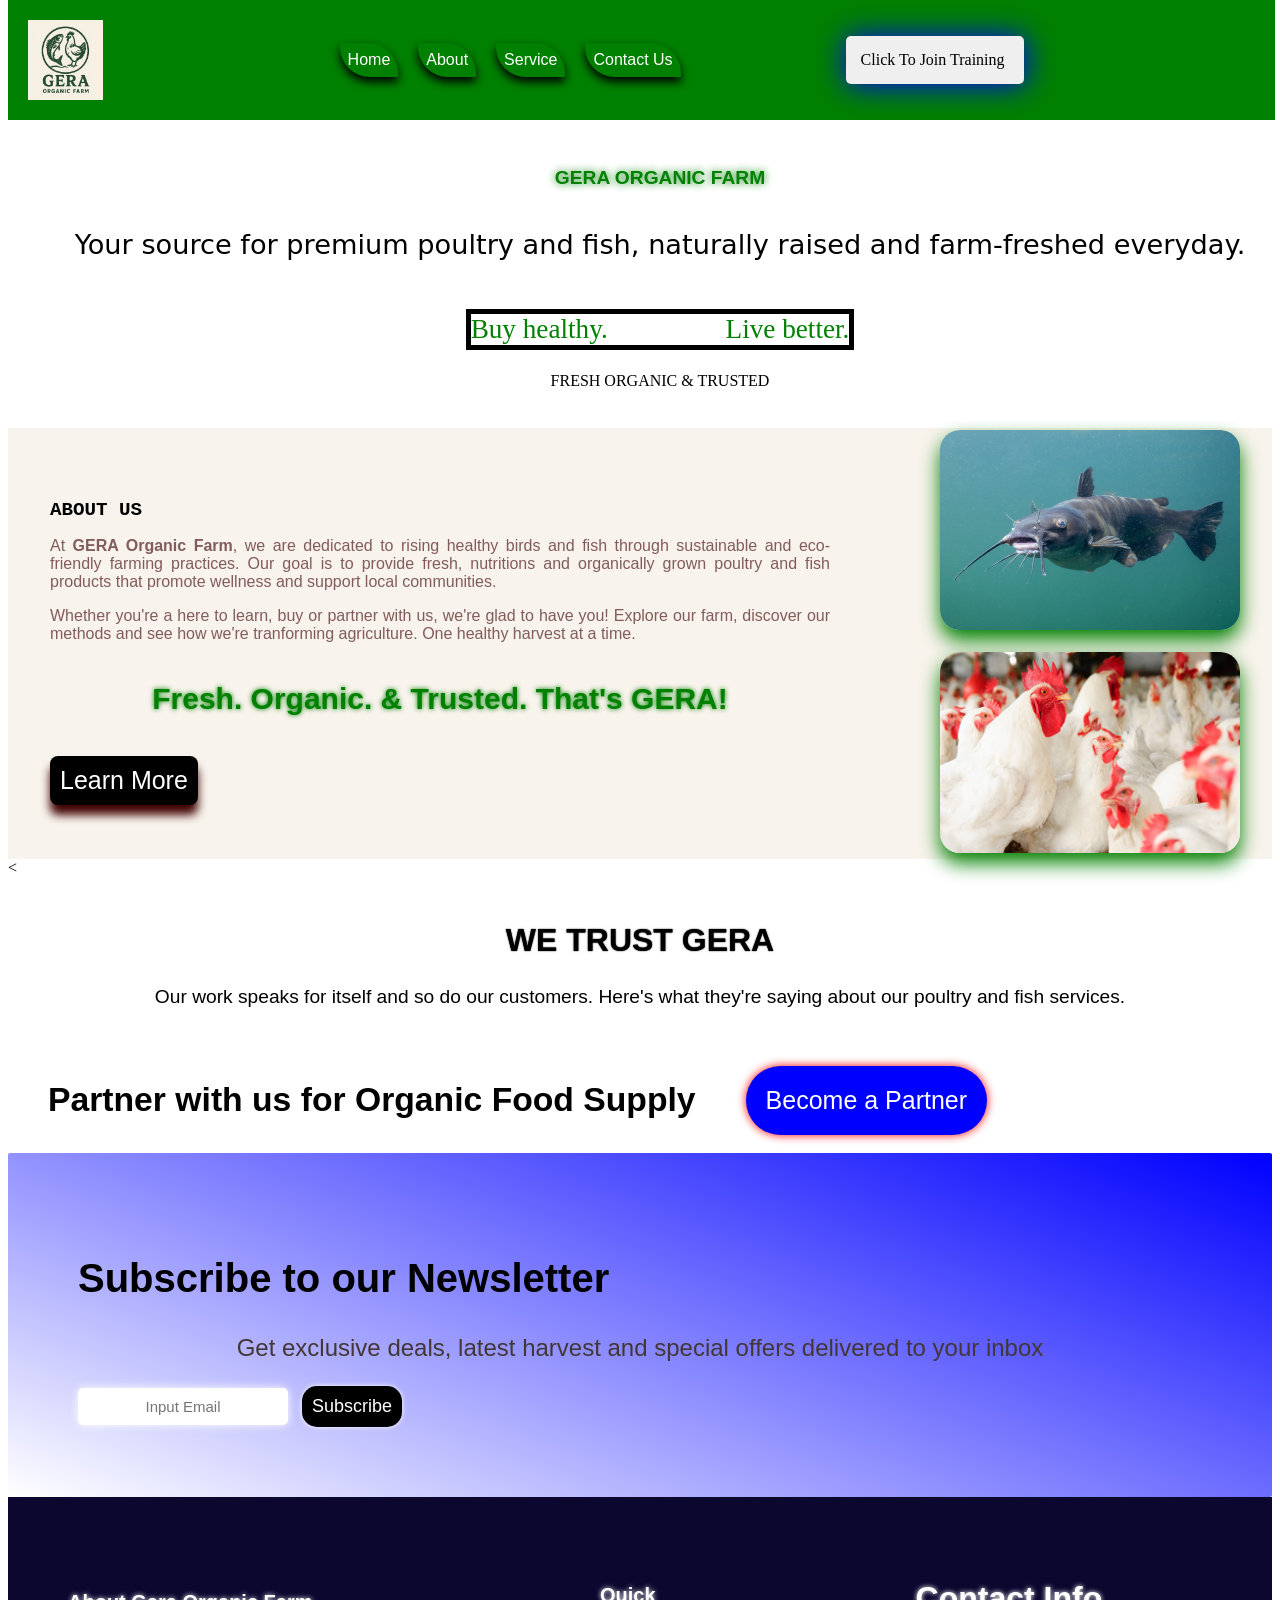
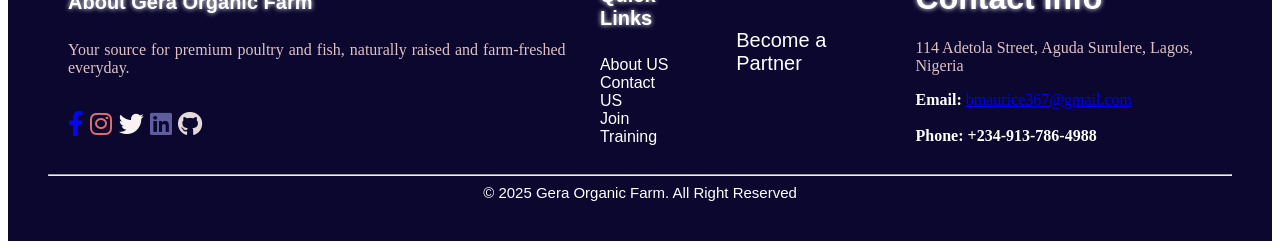
==== project2 HTML/index.html @ c7008463 "edited file content and renamed files" ====
<!DOCTYPE html>
<html lang="en">
<head>
    <meta charset="UTF-8">
    <meta name="viewport" content="width=device-width, initial-scale=1.0">
    <title>GERA ORGANIC FARM &#128509</title>
    <link rel="stylesheet" href="../project 2 CSS/style.css">
    
    <!-- <link rel="stylesheet" href="https://cdnjs.cloudflare.com/ajax/libs/font-awesome/7.0.1/css/all.min.css"> -->

        <link
      rel="stylesheet"
      href="https://cdnjs.cloudflare.com/ajax/libs/font-awesome/6.0.0-beta3/css/all.min.css"
    />
</head>


<body>

    <div class="head-nav">
        <img src="../MEDIA/file_00000000da34620e918df30145b259b1.png" alt="Gera logo" >
        <button class="sidebar-toggle" id="sidebarToggle" aria-label="Open navigation">
            <i class="fa fa-bars"></i>
        </button>
        <nav class="navigate">
            <div class="channel">
                <a href="index.html">Home</a>
                <a href="ABOUT.html">About</a>
                <a href="SERVICE.html">Service</a>
                <a href="CONTACT.html">Contact Us</a>
            </div>
            <form action="TRAIN.HTML">
                <input type="submit" value="Click To Join Training " id="train">
            </form>
        </nav>
    </div>

    <!-- Sidebar for mobile -->
    <div id="sidebar" class="sidebar">
        <button class="close-btn" id="closeSidebar" aria-label="Close navigation">&times;</button>
        <a href="index.html">Home</a>
        <a href="ABOUT.html">About</a>
        <a href="SERVICE.html">Service</a>
        <a href="CONTACT.html">Contact Us</a>
        <form action="TRAIN.HTML">
            <input type="submit" value="Click To Join Training " id="train" style="width:90%;margin:10px auto;">
        </form>
    </div>
    <div id="sidebarOverlay" class="sidebar-overlay"></div>

    <script>
    // Sidebar toggle logic
    const sidebar = document.getElementById('sidebar');
    const sidebarToggle = document.getElementById('sidebarToggle');
    const closeSidebar = document.getElementById('closeSidebar');
    const sidebarOverlay = document.getElementById('sidebarOverlay');

    function openSidebar() {
        sidebar.classList.add('open');
        sidebarOverlay.classList.add('active');
        document.body.style.overflow = 'hidden';
    }
    function closeSidebarFunc() {
        sidebar.classList.remove('open');
        sidebarOverlay.classList.remove('active');
        document.body.style.overflow = '';
    }
    sidebarToggle.addEventListener('click', openSidebar);
    closeSidebar.addEventListener('click', closeSidebarFunc);
    sidebarOverlay.addEventListener('click', closeSidebarFunc);
    </script>
 
    <header>
       

        <menu class="title">
            <br><br><br><br><br><br><br>
            <h1>GERA ORGANIC FARM</h1>
            
            <P>Your source for premium poultry and fish, naturally raised and farm-freshed
                everyday.</P>

                <p id="p2">Buy healthy. <span id="span1"> Eat fresh. </span> Live better.</p>

                <div id="spans">
                    <span>FRESH</span>
                    <span>ORGANIC</span>
                    <span>&</span>
                    <span>TRUSTED</span>
                </div>
                <br> 
                <!-- <form action="ABOUT.html">
                  <input type="submit" value="Learn More" id="firstaboutlink">
             </form> -->

         </menu>


    </header>


  

    <aside class="about">
        <div class="about-section">
            <h2>ABOUT US</h2>
            <P>At <strong>GERA Organic Farm</strong>, we are dedicated to rising healthy 
                birds and fish through sustainable and eco-friendly farming practices.
            Our goal is to provide fresh, nutritions and organically grown poultry and
            fish products that promote wellness and support local communities.</P>

            <p>Whether you're a here to learn, buy or partner with us, we're glad to have you!
                Explore our farm, discover our methods and see how we're tranforming agriculture. 
                One healthy harvest at a time.
            </p>

            <h4>Fresh. Organic. & Trusted. That's GERA!</h4>

             <form action="ABOUT.html">
                  <input type="submit" value="Learn More" id="aboutlink">
             </form>

        </div> <br><br> <br> <br>

        <div  class="home-img">
            <img src="../MEDIA/image20240725125740.png" alt="Image of an Adult Catfish" id="fish"> <br> <br>
            <img src="../MEDIA/istockphoto-172476350-612x612.jpg" alt="image of a Cock" id="cock">
        </div>
    </aside>

            <!-- <h3 id="what">WHAT WE DO!</h3>

    <main class="main-about"> -->

<!-- 
        <div class="poultry">
                
                <img src="../MEDIA/istockphoto-863142300-612x612 (1).jpg" alt="poutry photo">
                <h4>Poultry Farm</h4>
              
                <p>At <strong>GERA FARM</strong>, we raise healthy, high quality birds through
             modern poultry practice that ensure nutrition, hygeine and sustainability. 
            From chicks to table-ready chickens and fresh eggs. we're committed to providing
             premium poultry products that nourish families and support local security.</p>

             <form action="SERVICE.html">
                  <input type="submit" value="Learn More" id="servicelink">
              </form>  
            
        
             
        </div>



        <div class="fish">
                
                <img src="../MEDIA/Photo-1_two-fish.jpg" alt="">
                <h4>Fish Farm</h4>
              
                <p>At <strong>GERA FARM</strong>, we specailize in sustainable fish farming 
                    that delivers <strong>fresh, high-quality fish straight from our pond to 
                    your table.</strong> Our eco-friendly methods ensure clean water,
                    healthy growth and nutrient-rich fish you can trust.
                <br> <br>Wether you're a wholesaler, retailer or individual buyer, we guarantee
                    <strong>freshness, qiality and taste in every catch.</strong>
                </p>    
            
                    
             <form action="SERVICE.html">
                  <input type="submit" value="Learn More" id="servicelink">
              </form>  
        </div>


        <div class="bsf">
                <img src="../MEDIA/magg.png" alt="">

                <h4>Black Soldier Lavae (BSF)</h4>
              
                <p>At <strong>GERA FARM</strong>, we harness the power of the 
                    <strong>Black Soldier Fly (BSF)</strong> to produce <strong> high-quality,
                    eco-friendly protein </strong> for your poultry, fidh and livestocck feed. 
                    Our BSF lavae are rich in nutrients, sustainbly bres and 100% organic, 
                    offering a natural atternative to costly ingredients.
                </p>
                    
             <form action="SERVICE.html">
                  <input type="submit" value="Learn More" id="servicelink">
              </form>
            
        
        
             
        </div> -->


    <!-- </main> -->
<
 <!-- style="display: flex; gap: 25px; text-align: center;"> -->
    <!-- <section class="rating">
        <div>
            <h3>300%</h3>

            <span><p>Organic & Eco-friendly</p> </span>
        </div>


        <div>
            <h3>500+</h3>

            <span><p>Students Trained</p> </span>
        </div>

        <div>
            <h3>20+</h3>

             <span><p>Awards won</p> </span>
        </div>

        <div>
            <h3>10k+</h3>
            <span><p>Happy Customers</p> </span>
        </div>


    </section> -->

    <br> <br>

    <article>
        <h2>WE TRUST GERA</h2>
         <p>Our work speaks for itself and so do our customers. Here's what 
            they're saying about our poultry and fish services. </p>

    </article>


        <!-- <div class="testimonial">
                <aside>
                   
                   <div style=" width: 90px; border-radius: 100px; height: 90px; 
                    background-image: url(../MEDIA/photo-1485206412256-701ccc5b93ca.jpeg); background-position: center; 
                    background-size: cover;"></div>
                  
                  <aside class="qoute">
                        <blockquote> <q>I've been buying chicks from GERA Farm for over two years, 
                            and I've never been disappointed. The birds are always healthy, and 
                            their survival rate is excellent. Their team also provides great advice 
                            on feeding and management they truly care about their customers. </q></blockquote>
                        <p>Samuel O. Khenedy, Poultry Farmer  </p>
                    </aside>
                
            </aside>

            

        
            
                <aside>
                    
                    <div style="width: 90px; border-radius: 100px; height: 90px; 
                    background-image: url(../MEDIA/photo-1596788068873-9ffd5cacd4c4.jpeg); background-position: center; background-size: cover;"></div>
                    
                    <aside class="qoute">
                       <blockquote><q style="text-align: center;">Starting a small poultry and fish farm was a dream of mine, and GERA Farm
                            made it possible. Their fingerlings and chicks are strong, and their after-sales
                            support helped me avoid beginner mistakes. I'm already expanding thanks to their guidance.</q> </blockquote>
                        <p> Oluwaseun Adebayo, Smallholder Farmer </p>
                    </aside>
                
            </aside>

            

                <aside>
                    
                    <div style="width: 90px; border-radius: 100px; height: 90px; 
                    background-image: url(../MEDIA/photo-1525134479668-1bee5c7c6845.jpeg); background-position: center; background-size: cover;"></div>
                     
                     <aside class="qoute">
                        <blockquote> <q>We buy in bulk for our food processing business, and GERA farm has been 
                            a dependable partner. The quality control and consistency are top-notch. </q></blockquote>
                        <p>Jane Othaman, Restuarant Owner</p>
                    </aside>
                
            </aside>

            
                <aside>
                    
                    <div style="width: 90px; border-radius: 100px; height: 90px; 
                    background-image: url(../MEDIA/photo-1657448740120-001a2345ab81.jpeg); background-position: center; background-size: cover;"></div>
                    
                    <aside class="qoute">
                        <blockquote> <q>Our farmers cooperative has worked with GERA farm for over three seasons. 
                            The growth rates of both fish and broilers have been excellent, and the customer 
                            service is always responsive. We look forward to many more years of partnership.</q> </blockquote>
                        <p>Greenhouse Harvest Coperative </p>
                    </aside>
                
            </aside>



            <aside>

                    <div style="width: 90px; border-radius: 100px; height: 90px; 
                    background-image: url(../MEDIA/photo-1725218617496-5ccb972f9cab.jpeg); background-position: center; background-size: cover;"></div>
                    
                 <aside class="qoute">
                       <blockquote> <q>I attended GERA'S fish farming training and learned so much. 
                            They have made everthing simple and practical. Now i've started my own small pond succesfully!</q> </blockquote>
                        <p>Ibrahim Gashan, Trainee Farmer </p>
                 </aside>
                
            </aside>

            
            
            <aside>

                    <div style="width: 90px; border-radius: 90px; height: 90px; 
                    background-image: url(../MEDIA/premium_photo-1664366738239-68bb70434ac6.jpeg); background-position: center; background-size: cover;"></div>
                   
                   <aside class="qoute">

                        <blockquote> <q>I love that GERA uses organic feed and sustainable farming methods. 
                        it gives me confidence that i'm feeding my family healthy, chemical free-food.</q> </blockquote>
                        <p>Mary Washington, Home Buyer </p>
                    </aside>
                
            </aside>

            

            <aside>

                     <div style="width: 90px; border-radius: 100px; height: 90px; 
                    background-image: url(../MEDIA/photo-1507003211169-0a1dd7228f2d.jpg); background-position: center; background-size: cover;"></div>
                 
                 <aside class="qoute">
                        <blockquote> <q>We distribute poultry feed and fingerlings supplied by GERA farm,
                            and our clients love the results. Their consistency and professionalism 
                            set them apart in the market</q> </blockquote>
                        <p>Andrew Maurice, Agribusiness Distributor</p>
                    </aside>
                
            </aside>



            <aside>

                <div style="width: 90px; border-radius: 100px; height: 90px; 
                    background-image: url(../MEDIA/photo-1539571696357-5a69c17a67c6.jpeg); background-position: center; background-size: cover;"></div>
                
                    <aside class="qoute">
                        <blockquote> <q>As a beginner in backyard poultry and fish farming, I was nervous at first. 
                            The team at [Your Farm Name] guided me through every step — from selecting 
                            breeds to feeding routines. Today, my small farm is thriving!</q> </blockquote>
                        <p>Philips Ornegal, Home-based Farmer</p>
                    </aside>
                
            </aside>

        </div>  -->


        <div class="partner">
            <h3>Partner with us for Organic Food Supply</h3>

            <a href="#">Become a Partner</a>

            
        </div>
        




        <div class="newsletter">
            <h2>Subscribe to our Newsletter</h2>

            <p>Get exclusive deals, latest harvest and special offers delivered 
                to your inbox </p>

                                    
                    <form action="#">
                        <input type="email" id="mail" placeholder="Input Email" required>
                        <input type="submit" value="Subscribe" id="letter">
                    </form>  
            
        </div>



        <footer>
            <div class="end-nav">
                <div class="about2">
                    
                    <h4>About Gera Organic Farm</h4>

                    <p>Your source for premium poultry and fish, naturally raised and farm-freshed
                            everyday.</p>

                            <br>

                    <div class="social-links">
                        
                        <a href="https://www.facebook.com" > <i class="fa-brands fa-facebook-f"></i>   </a>
                        <a href="https://www.instagram.com" ><i class="fa-brands fa-instagram"></i>  </a>
                        <a href="https://x.com/Benjaminmbabie"> <i class="fa-brands fa-twitter"></i> </a>
                        
                        <a href="https://linkedin.com">  <i class="fa-brands fa-linkedin"></i> </a>
                        <a href="https://github.com"> <i class="fa-brands fa-github"></i> </a> 

                    </div>

 
        
       
       
       

                </div>


                <div class="quick">
                    
                    <h4>Quick Links</h4>

                    <div class="quick-links">
                        <a href="ABOUT.html">About US</a> <br>
                        <a href="CONTACT.html">Contact US</a> <br>
                        <a href="TRAIN.HTML">Join Training</a> <br>
                        
                    </div>


                </div>

                <div class="patner">
                    <div> <a href="#">Become a Partner</a> </div>
                </div>


                <div class="contact">
                    <h1>Contact Info</h1>
                    <p>114 Adetola Street, Aguda Surulere, Lagos, Nigeria</p>
                    <strong>Email:</strong> <a href="mailto:bmuarice367@gmail.com">
                        bmaurice367@gmail.com</a>
                                    <br> <br>
                    <strong>Phone: +234-913-786-4988</strong>    
                </div>

                

            </div>

            <hr>
                <div id="copy">
                    &copy; 2025 Gera Organic Farm. All Right Reserved
                </div>



        



        </footer>

    
</body>



</html>
---- project 2 CSS/style.css ----
* {
  box-sizing: border-box;
}

html {
  scroll-behavior: smooth;
  scroll-padding: 20px;
}

/* Navigation */

header {
  background-image: url(/..MEDIA/istockphoto-1046450922-612x612.jpg);
  background-position: center;
  background-size: cover;
  padding: 20px;
}

.head-nav {
  display: flex;
  position: sticky;
  padding: 20px 15px;
  top: 0;
  z-index: 1;
  background-color: green;
  width: 99%;
}

.head-nav img {
  width: 5rem;
  height: 5rem;
  padding-left: 5px;
}

.navigate {
  display: flex;
  flex: end;
  justify-content: center;
  align-items: center;
  margin: auto;
  gap: 165px;
}

.channel {
  display: flex;
  list-style: none;
  gap: 20px;
  color: white;
}

.channel a {
  color: inherit;
  text-decoration: none;
  font-size: 100%;
  font-family: "Franklin Gothic Medium", "Arial Narrow", Arial, sans-serif;
  border: none;
  box-shadow: 0px 5px 10px black;
  padding: 8px;
  border-radius: 1px 30px;
  transition: all 1s;
}

a:hover {
  transform: translateY(5px);
  transition: 1s;
}

#train {
  font-size: 100%;
  font-family: cursive;
  font-weight: 20%;
  border-radius: 5px;
  padding: 15px;
  
  border: none;
  box-shadow: 1px 1px 30px blue;
}

#train:hover {
  background-color: blue;
  color: white;
  box-shadow: 0px 0px 20px white;
}

/* Still on header style for class title */

.title {
  display: flex;
  flex-direction: column;
  justify-content: center;
  align-items: center;
  margin: auto;
  animation: Bounce 1s ease-out both;
}

.title h1 {
  font-size: 60px;
  font-family: Verdana, Geneva, Tahoma, sans-serif;
  color: green;
  text-shadow: 0px 0px 8px;
}

/* 
@keyframes flipIn {

    from {
        transform: rotateY(90deg);
        opacity: 0;
    }
    to {
        transform: rotateY(0deg);
        opacity: 1;
    }
    
} */

@keyframes Bounce {
  from {
    opacity: 0;
    transform: translateY(30px);
  }
  to {
    opacity: 1;
    transform: translateX(0);
  }
}

.title p {
  font-size: 170%;
  text-align: center;
  font-family:
    system-ui,
    -apple-system,
    BlinkMacSystemFont,
    "Segoe UI",
    Roboto,
    Oxygen,
    Ubuntu,
    Cantarell,
    "Open Sans",
    "Helvetica Neue",
    sans-serif;
}

#p2 {
  font-family: cursive;
  box-shadow: 0px 0px 0px 5px black;
  border: none;
  color: green;
  background: linear-gradient(250deg, rgb(16, 0, 0));
}

.title #spans {
  font-family:;
  width: 800px;
  text-align: center;
}

#span1 {
  color: white;
}

#firstaboutlink {
  padding: 10px;
  width: 200px;
  font-size: 170%;
  /* font-family: Impact, Haettenschweiler, Narrow Bold', sans-se-if; */
  border: 2px solid white;
  background-color: rgb(110, 68, 4, 0.1);
  color: rgb(42, 33, 33);
  border-radius: 20px;
  text-decoration: none;
  cursor: pointer;
  margin-top: 20px;
}

#firstaboutlink:hover {
  /* background: linear-gradient(360deg, green); */
  box-shadow: 0px 0px 50px;
  color: white;
}

/* Responsive Design */
@media (max-width: 1024px) {
  /* .head-nav, */
  .navigate,
  .channel,
  .end-nav,
  .title,
  .about,
  .about-section,
  .pfarm,
  .offer,
  .benefit,
  .bsfimage {
    flex-direction: column !important;
    gap: 20px !important;
    align-items: center !important;
  }
  .pfarm {
    gap: 20px !important;
  }
  .about-section,
  .pfarm p,
  .benefit,
  .offer,
  .bsfimage {
    width: 100% !important;
  }
}

@media (max-width: 600px) {
  header,
  .head-nav,
  .end-nav,
  .title,
  .about,
  .about-section,
  .pfarm,
  .offer,
  .benefit,
  .bsfimage,
  /* .main-about, */
  /* .testimonial, */
  .partner,
  .newsletter,
  footer {
    flex-direction: column !important;
    width: 100vw !important;
    max-width: 100vw !important;
    gap: 10px !important;
    padding: 8px 0 !important;
    margin: 0 !important;
    align-items: center !important;
    box-sizing: border-box;
  }

  
  .head-nav {
    padding: 10px 5px !important;
    width: 100vw !important;
    min-width: 100vw !important;
    justify-content: space-between !important;
  }
  .head-nav img {
    width: 55px !important;
    height: 55px !important;
    padding-left: 0 !important;
  }
  .title h1, #what, .about-section h2, .main-about h4, .offer h3, .newsletter h2, .partner h3 {
    font-size: 1.2rem !important;
    text-align: center !important;
    margin: 0 !important;
  }
  .title p, .about-section p, .main-about p, .benefit ul, .pfarm p, .offer ul, .newsletter p {
    font-size: 1rem !important;
    padding: 0 8px !important;
    text-align: left !important;
  }
  .about-section, .main-about, .partner, .newsletter, footer {
    padding: 8px 0 !important;
    margin: 0 !important;
    width: 100vw !important;
    max-width: 100vw !important;
  }
  .main-about {
    height: auto !important;
    padding: 0 !important;
  }
  .main-about img, .about-section img, .bsfimage img, #fish, #cock {
    width: 90vw !important;
    max-width: 320px !important;
    height: auto !important;
    border-radius: 12px !important;
    box-shadow: 0px 4px 10px green !important;
    margin: 0 auto 10px auto !important;
    display: block !important;
  }

  .testimonial{
    
  }
  .testimonial aside {
    flex-direction: column !important;
    align-items: center !important;
    width: 100vw !important;
    max-width: 100vw !important;
    margin: 0 !important;
  }
  .testimonial .qoute {
    padding: 0 8px !important;
    font-size: 0.95rem !important;
  }
  .navigate, .channel {
    display: none !important;
  }
  .sidebar-toggle {
    display: block;
    background: none;
    border: none;
    color: white;
    font-size: 2rem;
    position: absolute;
    left: 10px;
    top: 20px;
    z-index: 1002;
    cursor: pointer;
  }
  .sidebar {
    display: flex;
    flex-direction: column;
    position: fixed;
    top: 0;
    left: 0;
    width: 75vw;
    max-width: 320px;
    height: 100vh;
    background: #1a4d1a;
    box-shadow: 2px 0 10px rgba(0,0,0,0.3);
    padding: 40px 20px 20px 20px;
    transform: translateX(-100%);
    transition: transform 0.3s ease;
    z-index: 1003;
  }
  .sidebar.open {
    transform: translateX(0);
  }
  .sidebar a {
    color: #fff;
    text-decoration: none;
    font-size: 1.1rem;
    margin: 12px 0;
    padding: 8px 0;
    border-bottom: 1px solid #2e7d32;
    font-family: Arial, sans-serif;
  }
  .sidebar .close-btn {
    position: absolute;
    top: 10px;
    right: 20px;
    background: none;
    border: none;
    color: #fff;
    font-size: 2rem;
    cursor: pointer;
  }
  .sidebar-overlay {
    display: none;
    position: fixed;
    top: 0;
    left: 0;
    width: 100vw;
    height: 100vh;
    background: rgba(0,0,0,0.4);
    z-index: 1002;
  }
  .sidebar-overlay.active {
    display: block;
  }

  #train{
    width: 45vw !important;
    /* max-width: 320px !important; */
    font-size: 1rem !important;
    padding: 10px !important;
    /* margin: 10px auto !important; */
    /* display: block !important; */
  } 

  #firstaboutlink, #aboutlink, #servicelink, #letter {
    width: 40vw !important;
    max-width: 320px !important;
    font-size: 1rem !important;
    padding: 10px !important;
    margin: 10px auto !important;
    display: block !important;
  }
  form {
    width: 100vw !important;
    max-width: 100vw !important;
    margin: 0 auto !important;
    padding: 0 !important;
  }
  .social-links a {
    font-size: 1.5rem !important;
    margin: 0 8px !important;
  }
  .quick-links, .patner, .contact {
    width: 100vw !important;
    max-width: 100vw !important;
    text-align: center !important;
    padding: 0 !important;
  }
  .about2, .quick, .patner, .contact {
    margin: 0 !important;
    padding: 0 !important;
  }
  hr {
    width: 95vw !important;
    margin: 10px auto !important;
  }
  #copy {
    font-size: 0.9rem !important;
    text-align: center !important;
    margin: 0 !important;
    padding: 5px 0 !important;
  }
  /* Remove hover effects for mobile */
  #fish:hover, #cock:hover, #servicelink:hover, #firstaboutlink:hover, #aboutlink:hover {
    transform: none !important;
    transition: none !important;
    background: inherit !important;
    color: inherit !important;
    box-shadow: none !important;
  }

.fish:hover {
  transform: scale(0.9);
  transition: 1s;
}

.poultry:hover {
  transform: scale(0.9);
  transition: 1s;
}

.bsf:hover {
  transform: scale(0.9);
  transition: 1s;
}
}


@media (min-width: 601px) {
  .sidebar, .sidebar-toggle, .sidebar-overlay {
    display: none !important;
  }
  .navigate, .channel {
    display: flex !important;
  }

}
  .about-section h2,
  .benefit h2,
  .title h1,
  .offer h3 {
    font-size: 1.2rem !important;
  }
  .about-section p,
  .benefit ul,
  .pfarm p,
  .offer ul {
    font-size: 1rem !important;
  }

  .head-nav {
    display: flex;
    flex-direction: wrap;
    position: absolute;
    top: none;
    z-index: none;
    background-color: green;

    
  }

/* Styling main content */

.about {
  display: flex;
  padding: 2px;
  justify-content: center;
  align-items: center;
  margin: auto;
  /* gap: 50px; */
  background-color: rgb(248, 243, 236);
}

.about-section {
  max-width: 800px;
  margin-right: 100px;
  padding: 10px;
}

.about-section h2 {
  font-size: 35px;
  font-family: "Courier New", Courier, monospace;
}

.about-section p {
  font-size: 20px;
  text-align: justify;
  font-family: Verdana, Geneva, Tahoma, sans-serif;
  color: rgb(130, 92, 92);
  line-break: auto;
}

.about-section h4 {
  color: green;
  font-size: 30px;
  text-align: center;
  text-shadow: 0px 0px 5px;
  font-family: "Gill Sans", "Gill Sans MT", Calibri, "Trebuchet MS", sans-serif;
}

#aboutlink {
  font-size: 25px;
  color: white;
  background-color: black;
  border: none;
  box-shadow: 0px 10px 10px rgb(64, 3, 3);
  border-radius: 8px;
  padding: 10px;
  cursor: pointer;
  /* display: flex; */
  /* justify-items: center; */
  margin: auto;
  font-family:
    "Trebuchet MS", "Lucida Sans Unicode", "Lucida Grande", "Lucida Sans",
    Arial, sans-serif;
  /* transform: translateY(2px); */
  transition: 0.5s;
}

#aboutlink:hover {
  background-color: rgb(9, 89, 24);
}

#fish,
#cock {
  border-radius: 20px;
  box-shadow: 0px 10px 20px green;
  width: 300px;
}

#fish:hover {
  transform: translateX(-5px);
  transition: 0.8s;
}

#cock:hover {
  transform: translateX(-5px);
  transition: 0.8s;
}

#what {
  text-align: center;
  font-size: 2rem;
  font-family: Verdana, Geneva, Tahoma, sans-serif;
  text-shadow: 0px 0px 3px blue;
}

.main-about {
  display: flex;
  flex-direction: column;
  /* gap: 1px; */
  justify-content: center;
  align-items: center;
  padding: 10px;
  height: 750px;
}

.main-about h4 {
  font-size: 200%;
  font-family: "Gill Sans", "Gill Sans MT", Calibri, "Trebuchet MS", sans-serif;
}

.main-about p {
  font-size: 120%;
  text-align: justify;
  padding: 20px;
  font-family: "Segoe UI", Tahoma, Geneva, Verdana, sans-serif;
}
.main-about #servicelink {
  font-size: 20px;
  margin-bottom: 10px;
  font-family: Verdana, Geneva, Tahoma, sans-serif;
  box-shadow: 0px 0px 10px black;
  background-color: rgb(16, 83, 16);
  color: white;
  border: none;
  border-radius: 20px;
  padding: 10px;
}

#servicelink:hover {
  transform: translateY(-5px);
  transition: ease-in-out 0.5s;
  background-color: rgb(61, 108, 61);
}

.poultry,
.fish,
.bsf {
  background-color: white;
}

.poultry {
  border-radius: 10px;
  box-shadow: 0px 0px 20px rgb(3, 47, 3);
  text-align: center;
  width: 500px;
  /* height: 20px; */
}

.poultry img {
  width: 500px;
}

.fish {
  border-radius: 20px;
  box-shadow: 0px 0px 20px rgb(3, 47, 3);
  text-align: center;
  width: 500px;
}

.fish p {
  margin-top: -50px;
}

.bsf {
  border-radius: 10px;
  box-shadow: 0px 0px 20px rgb(3, 47, 3);
  text-align: center;
  width: 500px;
}

.fish img {
  width: 500px;
  height: 350px;
}
.bsf img {
  width: 500px;
}

.fish:hover {
  transform: scale(0.9);
  transition: 1s;
}

.poultry:hover {
  transform: scale(0.9);
  transition: 1s;
}

.bsf:hover {
  transform: scale(0.9);
  transition: 1s;
}

/* Styling odf rating */

section {
  margin-top: 20px;
  display: flex;
  justify-content: center;
  align-items: center;
  gap: 15%;
  background-color: rgb(248, 252, 247);
  border: none;
  box-shadow: 0px 0px 10px;
  padding: 15px;
  border-radius: 10px;
  /* text-align: center; */
}

section:hover {
  transform: translateY(-10px);
  transition: 1s;
}

section h3 {
  border: none;
  box-shadow: 0px 0px 10px black;
  width: 90px;
  border-radius: 100px;
  height: 90px;
  display: flex;
  justify-content: center;
  align-items: center;
  font-size: 200%;
  font-family: "Franklin Gothic Medium", "Arial Narrow", Arial, sans-serif;
  background-color: blue;
  color: white;
}

section p {
  font-size: 120%;
  font-family: "Gill Sans", "Gill Sans MT", Calibri, "Trebuchet MS", sans-serif;
  /* margin: auto; */
  text-align: center;
}

article {
  text-align: center;
}

article h2 {
  text-shadow: 0px 0px 1.5px;
  font-size: 200%;
  font-family: "Gill Sans", "Gill Sans MT", Calibri, "Trebuchet MS", sans-serif;
}

article p {
  font-size: 120%;
  font-family: "Segoe UI", Tahoma, Geneva, Verdana, sans-serif;
}

/* Styling Testimonial */

.testimonial {
  display: grid;
  grid-template-columns: auto auto;
  gap: 20px;
  padding: 10px;
  box-shadow: 0px 0px 10px green;
  border-radius: 20px;
  width: 1000px;
  margin: auto;
  padding-top: 20px;
}

blockquote {
  font-size: 17px;
  color: rgb(100, 97, 94);
  font-family:
    system-ui,
    -apple-system,
    BlinkMacSystemFont,
    "Segoe UI",
    Roboto,
    Oxygen,
    Ubuntu,
    Cantarell,
    "Open Sans",
    "Helvetica Neue",
    sans-serif;
  width: 400px;
  text-align: justify;
}

.testimonial div {
  margin-left: 50px;
  box-shadow: 0px 0px 10px blue;
  border: none;
}
.qoute p {
  font-family: Verdana, Geneva, Tahoma, sans-serif;
}

.partner {
  display: flex;
  /* justify-content: center; */
  align-items: center;
  margin-top: 40px;
  gap: 50px;
  padding-left: 40px;
}

.partner {
  font-size: 180%;
  font-family: "Franklin Gothic Medium", "Arial Narrow", Arial, sans-serif;
}

.partner a {
  background-color: blue;
  color: white;
  padding: 20px;
  border-radius: 50px;
  text-decoration: none;
  font-size: 25px;
  text-align: center;
  font-family: "Franklin Gothic Medium", "Arial Narrow", Arial, sans-serif;
  box-shadow: 0px 0px 10px red;
}

.partner a:hover {
  background-color: black;
}

.newsletter {
  justify-items: center;
  background: linear-gradient(200deg, blue, white);
  padding: 70px;
  border: none;
  border-radius: 2px;
}

.newsletter h2 {
  font-size: 250%;
  font-family: Verdana, Geneva, Tahoma, sans-serif;
}

.newsletter p {
  font-size: 150%;
  text-align: center;
  font-family:
    "Trebuchet MS", "Lucida Sans Unicode", "Lucida Grande", "Lucida Sans",
    Arial, sans-serif;
  color: rgb(67, 54, 54);
}

#letter {
  padding: 10px;
  font-size: 18px;
  background-color: black;
  color: white;
  border-radius: 15px;
  border: none;
  box-shadow: 0px 0px 5px white;
  margin-left: 5px;
  font-family:
    "Lucida Sans", "Lucida Sans Regular", "Lucida Grande",
    "Lucida Sans Unicode", Geneva, Verdana, sans-serif;
}

#mail {
  padding: 10px;
  font-size: 15px;
  font-family: Verdana, Geneva, Tahoma, sans-serif;
  border: none;
  border-radius: 5px;
  box-shadow: 0px 0px 10px white;
  margin-right: 5px;
  text-align: center;
}

#mail:hover {
  box-shadow: 0px 0px 10px black;
  border: none;
  outline: none;
}

#letter:hover {
  box-shadow: 0px 0px 10px black;
  transform: scale(1.1);
  transition: 1s;
}

/* Styling for footer */

footer {
  background-color: rgb(11, 7, 47);
  color: white;
  padding: 40px;
}

.end-nav {
  display: flex;
  align-items: center;
  justify-content: center;
  margin: auto;
  gap: 3%;
  padding: 20px;
}

footer .about2 {
  text-align: justify;
}

.about2 h4 {
  font-size: 20px;
  font-family: Verdana, Geneva, Tahoma, sans-serif;
  text-shadow: 0px 0px 5px;
}

.about2 p {
  color: rgb(224, 194, 194);
  font-family: Cambria, Cochin, Georgia, Times, "Times New Roman", serif;
}

#copy {
  text-align: center;
}

.social-links a {
  font-size: 25px;
  text-decoration: none;
  /* color: white; */
  opacity: 10;
}

.social-links i:hover {
  transform: translateY(-10px);
  transition: 1s;
}

.fa-facebook-f {
  color: rgb(5, 5, 243);
}

.fa-instagram {
  color: rgb(221, 112, 112);
}

.fa-linkedin {
  color: rgb(93, 93, 159);
}

.fa-twitter {
  color: rgb(248, 242, 242);
}

.fa-youtube {
  color: red;
}

.fa-github {
  color: rgb(229, 216, 216);
}

.quick h4 {
  font-size: 20px;
  font-family:
    "Lucida Sans", "Lucida Sans Regular", "Lucida Grande",
    "Lucida Sans Unicode", Geneva, Verdana, sans-serif;
  text-shadow: 0px 0px 5px;
}

.quick-links {
  width: 80px;
}

.quick-links a {
  color: inherit;
  text-decoration: none;
  text-align: justify;
  font-family: "Gill Sans", "Gill Sans MT", Calibri, "Trebuchet MS", sans-serif;
}

.quick-links a:hover {
  color: rgb(14, 84, 6);
  transform: translateY(10px);
  transition: 1s;
}

.patner a {
  font-size: 20px;
  text-decoration: none;
  color: inherit;
  font-family: "Gill Sans", "Gill Sans MT", Calibri, "Trebuchet MS", sans-serif;
}

.patner a:hover {
  color: green;
}

.contact h1 {
  font-family:
    "Lucida Sans", "Lucida Sans Regular", "Lucida Grande",
    "Lucida Sans Unicode", Geneva, Verdana, sans-serif;
  text-shadow: 0px 0px 5px;
}

.contact p {
  color: rgb(224, 194, 194);

  font-family: Cambria, Cochin, Georgia, Times, "Times New Roman", serif;
}

#copy {
  font-family: "Gill Sans", "Gill Sans MT", Calibri, "Trebuchet MS", sans-serif;
  font-size: 15px;
}
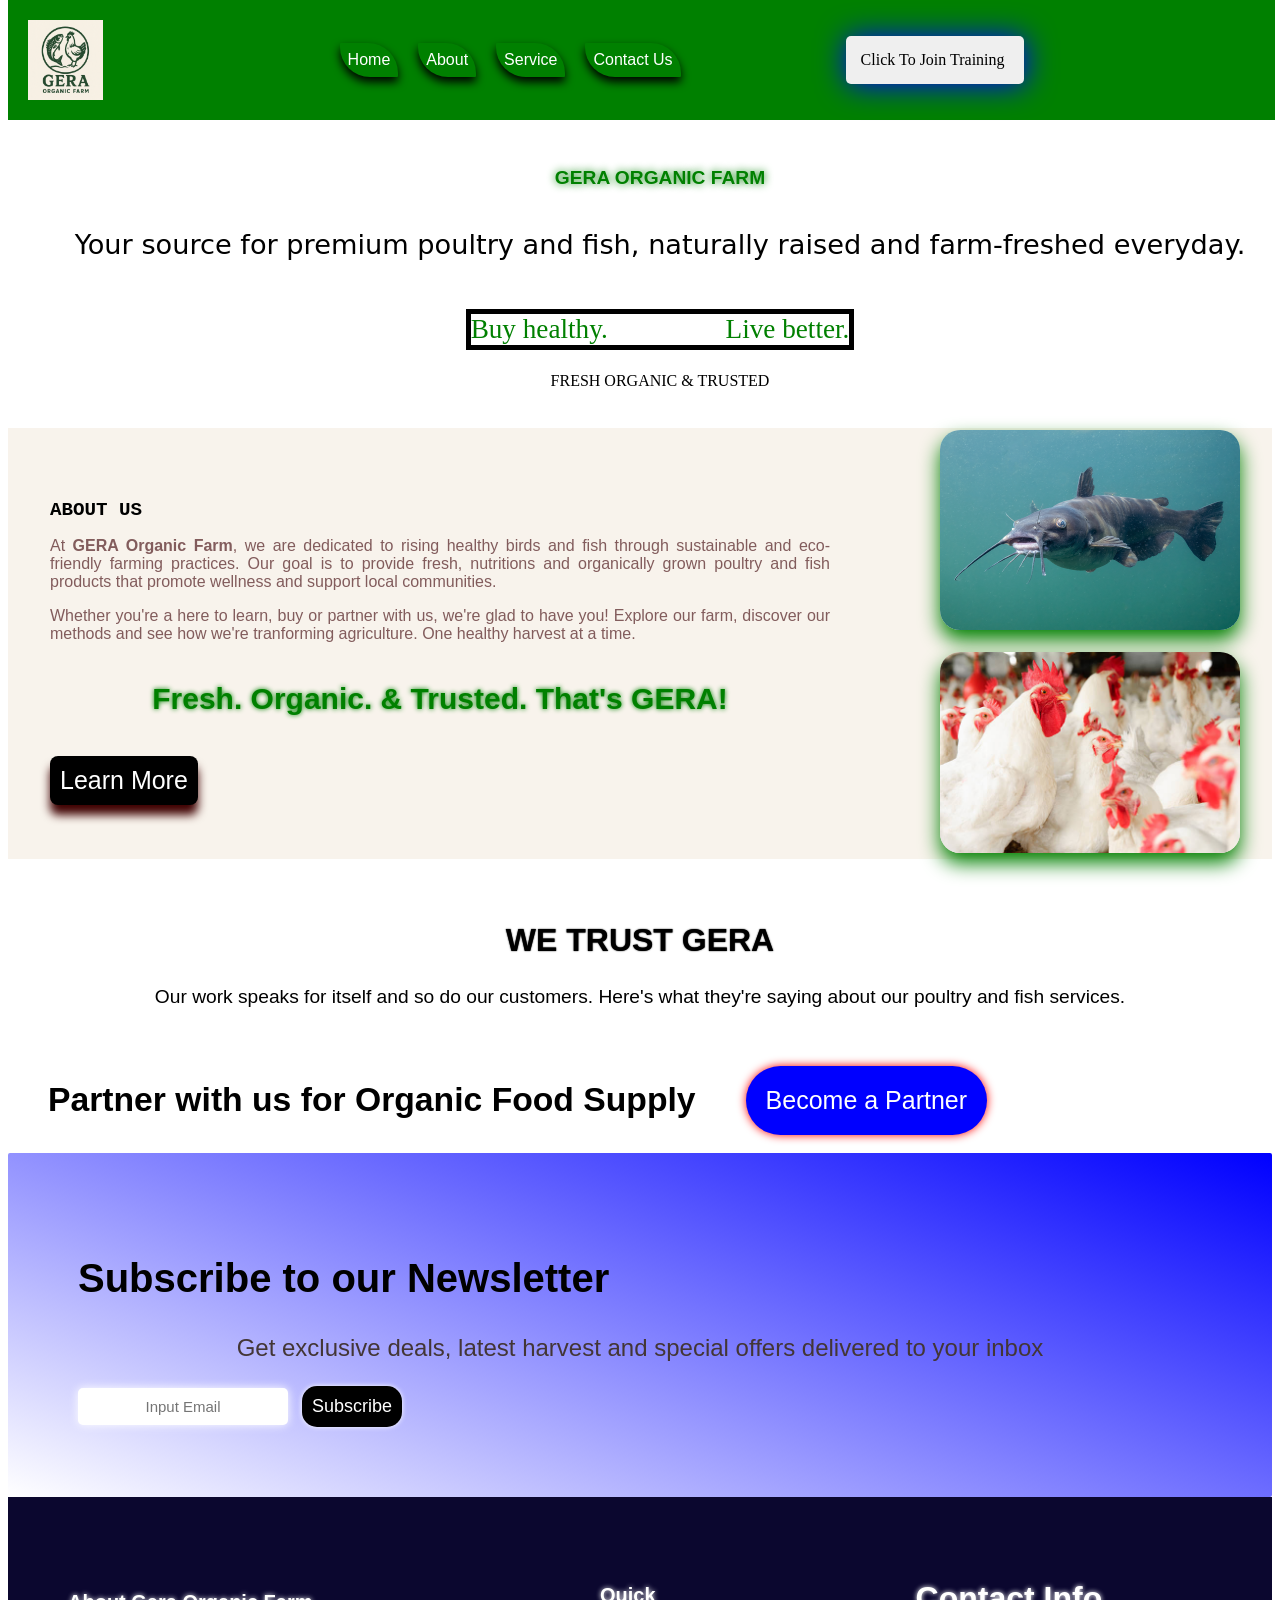
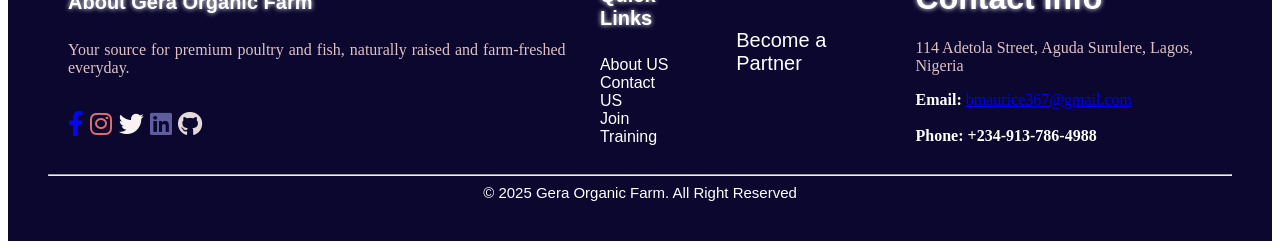
==== commit 050248fe: "Reposition file and fixed child bugs" ====
--- a/project2 HTML/index.html
+++ b/project2 HTML/index.html
@@ -12,13 +12,39 @@
       rel="stylesheet"
       href="https://cdnjs.cloudflare.com/ajax/libs/font-awesome/6.0.0-beta3/css/all.min.css"
     />
+    <style>
+        .scroll-top-btn {
+            position: fixed;
+            right: 16px;
+            bottom: 16px;
+            width: 46px;
+            height: 46px;
+            border: none;
+            border-radius: 50%;
+            background: #1a4d1a;
+            color: white;
+            display: none;
+            align-items: center;
+            justify-content: center;
+            box-shadow: 0 4px 12px rgba(0,0,0,0.25);
+            z-index: 2000;
+            cursor: pointer;
+        }
+        .scroll-top-btn:hover {
+            background: #2e7d32;
+            transform: translateY(-2px);
+        }
+        @media (max-width: 600px) {
+            .scroll-top-btn { display: flex; }
+        }
+    </style>
 </head>
 
 
 <body>
 
     <div class="head-nav">
-        <img src="../MEDIA/file_00000000da34620e918df30145b259b1.png" alt="Gera logo" >
+        <img src="/MEDIA/file_00000000da34620e918df30145b259b1.png" alt="Gera logo" >
         <button class="sidebar-toggle" id="sidebarToggle" aria-label="Open navigation">
             <i class="fa fa-bars"></i>
         </button>
@@ -34,6 +60,7 @@
             </form>
         </nav>
     </div>
+    
 
     <!-- Sidebar for mobile -->
     <div id="sidebar" class="sidebar">
@@ -47,6 +74,7 @@
         </form>
     </div>
     <div id="sidebarOverlay" class="sidebar-overlay"></div>
+    
 
     <script>
     // Sidebar toggle logic
@@ -69,7 +97,7 @@
     closeSidebar.addEventListener('click', closeSidebarFunc);
     sidebarOverlay.addEventListener('click', closeSidebarFunc);
     </script>
- 
+
     <header>
        
 
@@ -123,108 +151,12 @@
         </div> <br><br> <br> <br>
 
         <div  class="home-img">
-            <img src="../MEDIA/image20240725125740.png" alt="Image of an Adult Catfish" id="fish"> <br> <br>
-            <img src="../MEDIA/istockphoto-172476350-612x612.jpg" alt="image of a Cock" id="cock">
+            <img src="/MEDIA/image20240725125740.png" alt="Image of an Adult Catfish" id="fish"> <br> <br>
+            <img src="/MEDIA/istockphoto-172476350-612x612.jpg" alt="image of a Cock" id="cock">
         </div>
     </aside>
 
-            <!-- <h3 id="what">WHAT WE DO!</h3>
-
-    <main class="main-about"> -->
-
-<!-- 
-        <div class="poultry">
-                
-                <img src="../MEDIA/istockphoto-863142300-612x612 (1).jpg" alt="poutry photo">
-                <h4>Poultry Farm</h4>
-              
-                <p>At <strong>GERA FARM</strong>, we raise healthy, high quality birds through
-             modern poultry practice that ensure nutrition, hygeine and sustainability. 
-            From chicks to table-ready chickens and fresh eggs. we're committed to providing
-             premium poultry products that nourish families and support local security.</p>
-
-             <form action="SERVICE.html">
-                  <input type="submit" value="Learn More" id="servicelink">
-              </form>  
-            
-        
-             
-        </div>
-
-
-
-        <div class="fish">
-                
-                <img src="../MEDIA/Photo-1_two-fish.jpg" alt="">
-                <h4>Fish Farm</h4>
-              
-                <p>At <strong>GERA FARM</strong>, we specailize in sustainable fish farming 
-                    that delivers <strong>fresh, high-quality fish straight from our pond to 
-                    your table.</strong> Our eco-friendly methods ensure clean water,
-                    healthy growth and nutrient-rich fish you can trust.
-                <br> <br>Wether you're a wholesaler, retailer or individual buyer, we guarantee
-                    <strong>freshness, qiality and taste in every catch.</strong>
-                </p>    
-            
-                    
-             <form action="SERVICE.html">
-                  <input type="submit" value="Learn More" id="servicelink">
-              </form>  
-        </div>
-
-
-        <div class="bsf">
-                <img src="../MEDIA/magg.png" alt="">
-
-                <h4>Black Soldier Lavae (BSF)</h4>
-              
-                <p>At <strong>GERA FARM</strong>, we harness the power of the 
-                    <strong>Black Soldier Fly (BSF)</strong> to produce <strong> high-quality,
-                    eco-friendly protein </strong> for your poultry, fidh and livestocck feed. 
-                    Our BSF lavae are rich in nutrients, sustainbly bres and 100% organic, 
-                    offering a natural atternative to costly ingredients.
-                </p>
-                    
-             <form action="SERVICE.html">
-                  <input type="submit" value="Learn More" id="servicelink">
-              </form>
-            
-        
-        
-             
-        </div> -->
-
-
-    <!-- </main> -->
-<
- <!-- style="display: flex; gap: 25px; text-align: center;"> -->
-    <!-- <section class="rating">
-        <div>
-            <h3>300%</h3>
-
-            <span><p>Organic & Eco-friendly</p> </span>
-        </div>
-
-
-        <div>
-            <h3>500+</h3>
-
-            <span><p>Students Trained</p> </span>
-        </div>
-
-        <div>
-            <h3>20+</h3>
-
-             <span><p>Awards won</p> </span>
-        </div>
-
-        <div>
-            <h3>10k+</h3>
-            <span><p>Happy Customers</p> </span>
-        </div>
-
-
-    </section> -->
+           
 
     <br> <br>
 
@@ -236,135 +168,7 @@
     </article>
 
 
-        <!-- <div class="testimonial">
-                <aside>
-                   
-                   <div style=" width: 90px; border-radius: 100px; height: 90px; 
-                    background-image: url(../MEDIA/photo-1485206412256-701ccc5b93ca.jpeg); background-position: center; 
-                    background-size: cover;"></div>
-                  
-                  <aside class="qoute">
-                        <blockquote> <q>I've been buying chicks from GERA Farm for over two years, 
-                            and I've never been disappointed. The birds are always healthy, and 
-                            their survival rate is excellent. Their team also provides great advice 
-                            on feeding and management they truly care about their customers. </q></blockquote>
-                        <p>Samuel O. Khenedy, Poultry Farmer  </p>
-                    </aside>
-                
-            </aside>
-
-            
-
-        
-            
-                <aside>
-                    
-                    <div style="width: 90px; border-radius: 100px; height: 90px; 
-                    background-image: url(../MEDIA/photo-1596788068873-9ffd5cacd4c4.jpeg); background-position: center; background-size: cover;"></div>
-                    
-                    <aside class="qoute">
-                       <blockquote><q style="text-align: center;">Starting a small poultry and fish farm was a dream of mine, and GERA Farm
-                            made it possible. Their fingerlings and chicks are strong, and their after-sales
-                            support helped me avoid beginner mistakes. I'm already expanding thanks to their guidance.</q> </blockquote>
-                        <p> Oluwaseun Adebayo, Smallholder Farmer </p>
-                    </aside>
-                
-            </aside>
-
-            
-
-                <aside>
-                    
-                    <div style="width: 90px; border-radius: 100px; height: 90px; 
-                    background-image: url(../MEDIA/photo-1525134479668-1bee5c7c6845.jpeg); background-position: center; background-size: cover;"></div>
-                     
-                     <aside class="qoute">
-                        <blockquote> <q>We buy in bulk for our food processing business, and GERA farm has been 
-                            a dependable partner. The quality control and consistency are top-notch. </q></blockquote>
-                        <p>Jane Othaman, Restuarant Owner</p>
-                    </aside>
-                
-            </aside>
-
-            
-                <aside>
-                    
-                    <div style="width: 90px; border-radius: 100px; height: 90px; 
-                    background-image: url(../MEDIA/photo-1657448740120-001a2345ab81.jpeg); background-position: center; background-size: cover;"></div>
-                    
-                    <aside class="qoute">
-                        <blockquote> <q>Our farmers cooperative has worked with GERA farm for over three seasons. 
-                            The growth rates of both fish and broilers have been excellent, and the customer 
-                            service is always responsive. We look forward to many more years of partnership.</q> </blockquote>
-                        <p>Greenhouse Harvest Coperative </p>
-                    </aside>
-                
-            </aside>
-
-
-
-            <aside>
-
-                    <div style="width: 90px; border-radius: 100px; height: 90px; 
-                    background-image: url(../MEDIA/photo-1725218617496-5ccb972f9cab.jpeg); background-position: center; background-size: cover;"></div>
-                    
-                 <aside class="qoute">
-                       <blockquote> <q>I attended GERA'S fish farming training and learned so much. 
-                            They have made everthing simple and practical. Now i've started my own small pond succesfully!</q> </blockquote>
-                        <p>Ibrahim Gashan, Trainee Farmer </p>
-                 </aside>
-                
-            </aside>
-
-            
-            
-            <aside>
-
-                    <div style="width: 90px; border-radius: 90px; height: 90px; 
-                    background-image: url(../MEDIA/premium_photo-1664366738239-68bb70434ac6.jpeg); background-position: center; background-size: cover;"></div>
-                   
-                   <aside class="qoute">
-
-                        <blockquote> <q>I love that GERA uses organic feed and sustainable farming methods. 
-                        it gives me confidence that i'm feeding my family healthy, chemical free-food.</q> </blockquote>
-                        <p>Mary Washington, Home Buyer </p>
-                    </aside>
-                
-            </aside>
-
-            
-
-            <aside>
-
-                     <div style="width: 90px; border-radius: 100px; height: 90px; 
-                    background-image: url(../MEDIA/photo-1507003211169-0a1dd7228f2d.jpg); background-position: center; background-size: cover;"></div>
-                 
-                 <aside class="qoute">
-                        <blockquote> <q>We distribute poultry feed and fingerlings supplied by GERA farm,
-                            and our clients love the results. Their consistency and professionalism 
-                            set them apart in the market</q> </blockquote>
-                        <p>Andrew Maurice, Agribusiness Distributor</p>
-                    </aside>
-                
-            </aside>
-
-
-
-            <aside>
-
-                <div style="width: 90px; border-radius: 100px; height: 90px; 
-                    background-image: url(../MEDIA/photo-1539571696357-5a69c17a67c6.jpeg); background-position: center; background-size: cover;"></div>
-                
-                    <aside class="qoute">
-                        <blockquote> <q>As a beginner in backyard poultry and fish farming, I was nervous at first. 
-                            The team at [Your Farm Name] guided me through every step — from selecting 
-                            breeds to feeding routines. Today, my small farm is thriving!</q> </blockquote>
-                        <p>Philips Ornegal, Home-based Farmer</p>
-                    </aside>
-                
-            </aside>
-
-        </div>  -->
+       
 
 
         <div class="partner">
@@ -471,7 +275,25 @@
 
         </footer>
 
-    
+    <button class="scroll-top-btn" id="scrollTopBtn" aria-label="Scroll to top">
+        <i class="fa fa-arrow-up"></i>
+    </button>
+    <script>
+        const scrollTopBtn = document.getElementById('scrollTopBtn');
+        function toggleScrollTopBtn() {
+            if (window.innerWidth <= 600) {
+                scrollTopBtn.style.display = window.scrollY > 300 ? 'flex' : 'none';
+            } else {
+                scrollTopBtn.style.display = 'none';
+            }
+        }
+        if (scrollTopBtn) {
+            scrollTopBtn.addEventListener('click', () => window.scrollTo({ top: 0, behavior: 'smooth' }));
+            window.addEventListener('scroll', toggleScrollTopBtn);
+            window.addEventListener('resize', toggleScrollTopBtn);
+            toggleScrollTopBtn();
+        }
+    </script>
 </body>
 
 
--- a/project 2 CSS/style.css
+++ b/project 2 CSS/style.css
@@ -18,8 +18,9 @@
 
 .head-nav {
   display: flex;
+
+  padding: 20px 15px;
   position: sticky;
-  padding: 20px 15px;
   top: 0;
   z-index: 1;
   background-color: green;
